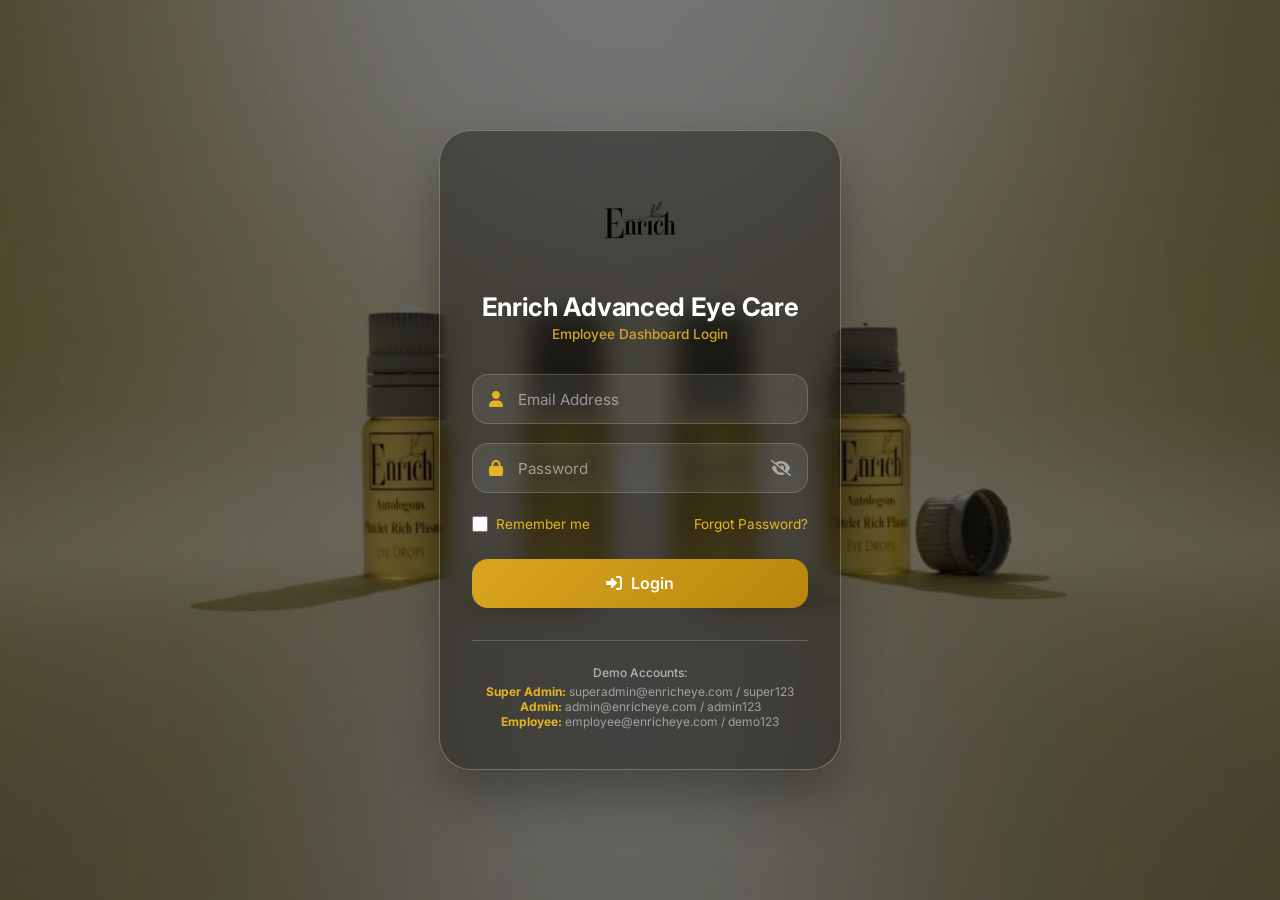
==== dashboard.html @ aca3281d "Initial commit - Enrich Dashboard" ====
<!DOCTYPE html>
<html lang="en">
<head>
    <meta charset="UTF-8">
    <meta name="viewport" content="width=device-width, initial-scale=1.0">
    <title>Dashboard | Enrich Advanced Eye Care</title>
    <link rel="preconnect" href="https://fonts.googleapis.com">
    <link rel="preconnect" href="https://fonts.gstatic.com" crossorigin>
    <link href="https://fonts.googleapis.com/css2?family=Inter:opsz,wght@14..32,300;400;500;600;700;800&display=swap" rel="stylesheet">
    <link rel="stylesheet" href="https://cdnjs.cloudflare.com/ajax/libs/font-awesome/6.0.0-beta3/css/all.min.css">
    <link rel="stylesheet" href="css/dashboard.css">
</head>
<body>
    <div class="dashboard">
        <!-- Header -->
        <header class="main-header">
            <div class="logo-area">
                <img src="images/enrich.png" alt="Company Logo" class="company-logo">
                <div class="company-text">
                    <h1 class="company-name">Enrich Advanced Eye Care</h1>
                    <p class="company-subtitle">Employee Dashboard</p>
                </div>
            </div>
            <div class="nav-tabs">
                <button class="nav-tab active" onclick="navigateTo('dashboard')">
                    <i class="fas fa-home"></i>
                    <span>Home</span>
                </button>
                <button class="nav-tab" onclick="navigateTo('teams')">
                    <i class="fas fa-users"></i>
                    <span>Team</span>
                </button>
                <button class="nav-tab" id="adminNavBtn" style="display:none;" onclick="navigateTo('admin')">
                    <i class="fas fa-shield-alt"></i>
                    <span>Admin</span>
                </button>
            </div>
            <div class="profile-icon-container" onclick="openProfileModal()">
                <div class="profile-icon">
                    <i class="fas fa-user-circle"></i>
                </div>
            </div>
        </header>

        <!-- Notification Bell -->
        <div class="notification-container">
            <div class="notification-bell" onclick="toggleNotificationDropdown()">
                <i class="fas fa-bell"></i>
                <span class="notification-badge" id="notificationBadge">0</span>
            </div>
            <div class="notification-dropdown" id="notificationDropdown">
                <div class="notification-header">
                    <h4>Notifications</h4>
                    <span class="mark-read" onclick="markAllAsRead()">Mark all as read</span>
                </div>
                <div class="notification-list" id="notificationList"></div>
                <div class="notification-footer">
                    <button class="view-all-btn" onclick="viewAllNotifications()">View all notifications</button>
                </div>
            </div>
        </div>

        <!-- Welcome Message -->
        <div class="welcome-message">
            <h2>Welcome back, <span id="employeeName">Valued Employee</span>!</h2>
        </div>

        <!-- Cards Grid -->
        <div class="cards-grid">
            <!-- Task Management Card -->
            <div class="card card-task">
                <div class="card-icon">
                    <i class="fas fa-check-double"></i>
                </div>
                <h2 class="card-title">Task Management</h2>
                <p class="card-description">
                    Organize, prioritize, and track daily tasks with smart lists. Set deadlines and collaborate in real time.
                </p>
                <div class="card-buttons">
                    <button class="btn btn-payslip" onclick="alert('Payslip feature coming soon!')">
                        <i class="fas fa-file-invoice-dollar"></i> Payslip
                    </button>
                    <button class="btn btn-resources" onclick="alert('HVA Resources feature coming soon!')">
                        <i class="fas fa-folder-open"></i> HVA Resources
                    </button>
                    <button class="btn btn-directory" onclick="openDirectoryModal()">
                        <i class="fas fa-address-book"></i> Directory
                    </button>
                </div>
            </div>

            <!-- Productivity Tools Card -->
            <div class="card card-productivity">
                <div class="card-icon">
                    <i class="fas fa-rocket"></i>
                </div>
                <h2 class="card-title">Productivity Tools</h2>
                <p class="card-description">
                    Access all your essential productivity tools in one place. Quick links to your favorite apps.
                </p>
                <div class="apps-grid">
                    <div class="app-item" onclick="window.open('https://mail.google.com', '_blank')">
                        <img src="images/mail.png" alt="Gmail" class="app-icon-img" onerror="this.src='https://placehold.co/24x24/DAA520/white?text=G'">
                        <span>Gmail</span>
                    </div>
                    <div class="app-item" onclick="window.open('https://calendar.google.com', '_blank')">
                        <img src="images/calendar.png" alt="Calendar" class="app-icon-img" onerror="this.src='https://placehold.co/24x24/DAA520/white?text=C'">
                        <span>Calendar</span>
                    </div>
                    <div class="app-item" onclick="window.open('https://meet.google.com', '_blank')">
                        <img src="images/meet.png" alt="GMeet" class="app-icon-img" onerror="this.src='https://placehold.co/24x24/DAA520/white?text=M'">
                        <span>GMeet</span>
                    </div>
                    <div class="app-item" onclick="window.open('https://chat.google.com', '_blank')">
                        <img src="images/chat.png" alt="GChat" class="app-icon-img" onerror="this.src='https://placehold.co/24x24/DAA520/white?text=H'">
                        <span>GChat</span>
                    </div>
                    <div class="app-item" onclick="window.open('https://trello.com', '_blank')">
                        <img src="images/trello.png" alt="Trello" class="app-icon-img" onerror="this.src='https://placehold.co/24x24/DAA520/white?text=T'">
                        <span>Trello</span>
                    </div>
                    <div class="app-item" onclick="window.open('https://www.routific.com', '_blank')">
                        <img src="images/r.png" alt="Routific" class="app-icon-img" onerror="this.src='https://placehold.co/24x24/DAA520/white?text=R'">
                        <span>Routific</span>
                    </div>
                </div>
            </div>

            <!-- SOP Card -->
            <div class="card card-sop" id="sopCard">
                <div class="card-icon">
                    <i class="fas fa-clipboard-list"></i>
                </div>
                <h2 class="card-title">Standard Operation Procedure</h2>
                <p class="card-description">
                    Maintain versioned SOPs, step-by-step guides, and compliance checklists for operational excellence.
                </p>
                <button class="sop-dropdown-btn" onclick="toggleSOPList()">
                    <i class="fas fa-book"></i>
                    View SOP Documents (24)
                    <i class="fas fa-chevron-down" id="sopChevron"></i>
                </button>
                <div class="sop-list" id="sopList" style="display: none;"></div>
            </div>

            <!-- Forms Card -->
            <div class="card card-forms" id="formsCard">
                <div class="card-icon">
                    <i class="fas fa-file-alt"></i>
                </div>
                <h2 class="card-title">Forms & Templates</h2>
                <p class="card-description">
                    Select a category to view available forms.
                </p>
                <div class="forms-dropdowns">
                    <div class="dropdown-container">
                        <button class="dropdown-btn" onclick="toggleEmployeeForms()">
                            <i class="fas fa-users"></i>
                            Employee Forms (5)
                            <i class="fas fa-chevron-down" id="employeeChevron"></i>
                        </button>
                        <div class="dropdown-menu" id="employeeFormsMenu" style="display: none;"></div>
                    </div>
                    <div class="dropdown-container">
                        <button class="dropdown-btn" onclick="toggleOnboardingForms()">
                            <i class="fas fa-user-plus"></i>
                            Onboarding Forms (5)
                            <i class="fas fa-chevron-down" id="onboardingChevron"></i>
                        </button>
                        <div class="dropdown-menu" id="onboardingFormsMenu" style="display: none;"></div>
                    </div>
                </div>
            </div>
        </div>

        <!-- Footer -->
        <footer class="dashboard-footer">
            <div class="footer-content">
                <div class="footer-quote">
                    <i class="fas fa-quote-left"></i>
                    <p>"Teamwork makes the dream work"</p>
                    <i class="fas fa-quote-right"></i>
                </div>
                <div class="footer-copyright">
                    <p>&copy; 2026 Enrich Advanced Eye Care. All rights reserved.</p>
                </div>
            </div>
        </footer>
    </div>

    <!-- Logout Button -->
    <div class="logout-btn-container">
        <button class="logout-btn" onclick="showLogoutConfirm()">
            <i class="fas fa-sign-out-alt"></i> Logout
        </button>
    </div>

    <!-- Directory Modal -->
    <div id="directoryModal" class="modal">
        <div class="modal-content">
            <div class="modal-header">
                <h3><i class="fas fa-address-book"></i> Company Directory</h3>
                <button class="modal-close" onclick="closeDirectoryModal()">&times;</button>
            </div>
            <div class="modal-body">
                <div id="directoryList" class="directory-list"></div>
            </div>
        </div>
    </div>

    <!-- PDF Viewer Modal -->
    <div id="pdfModal" class="pdf-modal-overlay" style="display: none;">
        <div class="pdf-modal-container">
            <div class="pdf-modal-header">
                <h3><i class="fas fa-file-pdf"></i> <span id="pdfTitle"></span></h3>
                <div class="pdf-modal-actions">
                    <button class="pdf-download-header-btn" onclick="downloadPDF()">
                        <i class="fas fa-download"></i>
                    </button>
                    <button class="pdf-modal-close" onclick="closePDFModal()">
                        <i class="fas fa-times"></i>
                    </button>
                </div>
            </div>
            <div class="pdf-viewer">
                <iframe id="pdfFrame" class="pdf-iframe" frameborder="0"></iframe>
            </div>
        </div>
    </div>

    <!-- Profile Modal -->
    <div id="profileModal" class="profile-modal-overlay" style="display: none;">
        <div class="profile-modal-container">
            <button class="profile-modal-close" onclick="closeProfileModal()">
                <i class="fas fa-times"></i>
            </button>
            <div class="profile-cover">
                <div class="profile-avatar-container">
                    <div class="profile-avatar">
                        <i class="fas fa-user-circle"></i>
                        <div class="profile-avatar-edit" onclick="editProfile()">
                            <i class="fas fa-camera"></i>
                        </div>
                    </div>
                </div>
            </div>
            <div class="profile-content">
                <div id="profileViewMode">
                    <div class="profile-header-info">
                        <h2 class="profile-name" id="profileName"></h2>
                        <p class="profile-role" id="profileRole"></p>
                        <p class="profile-department" id="profileDepartment"></p>
                    </div>
                    <div class="profile-section">
                        <h3 class="profile-section-title">
                            <i class="fas fa-user-info"></i>
                            Personal Information
                        </h3>
                        <div class="profile-info-grid" id="profileInfo"></div>
                    </div>
                    <div class="profile-action-buttons">
                        <button class="profile-edit-btn" onclick="editProfile()">
                            <i class="fas fa-edit"></i> Edit Profile
                        </button>
                        <button class="profile-logout-btn" onclick="showLogoutConfirm()">
                            <i class="fas fa-sign-out-alt"></i> Logout
                        </button>
                    </div>
                </div>
                <div id="profileEditMode" style="display: none;">
                    <div class="profile-header-info">
                        <h2 class="profile-name">Edit Profile</h2>
                        <p class="profile-role">Update your information</p>
                    </div>
                    <form id="profileEditForm" class="profile-edit-form">
                        <div class="profile-form-group">
                            <label>Full Name</label>
                            <input type="text" id="editName" name="name">
                        </div>
                        <div class="profile-form-group">
                            <label>Email Address</label>
                            <input type="email" id="editEmail" name="email">
                        </div>
                        <div class="profile-form-group">
                            <label>Role</label>
                            <input type="text" id="editRole" name="role" readonly>
                        </div>
                        <div class="profile-form-group">
                            <label>Title/Position</label>
                            <input type="text" id="editDepartment" name="department">
                        </div>
                        <div class="profile-form-group">
                            <label>Phone Number</label>
                            <input type="tel" id="editPhone" name="phone">
                        </div>
                        <div class="profile-edit-actions">
                            <button type="button" class="profile-cancel-btn" onclick="cancelEdit()">Cancel</button>
                            <button type="submit" class="profile-save-btn">Save Changes</button>
                        </div>
                    </form>
                </div>
            </div>
        </div>
    </div>

    <!-- Logout Confirmation Modal -->
    <div id="logoutConfirmModal" class="logout-confirm-overlay" style="display: none;">
        <div class="logout-confirm-modal">
            <div class="logout-confirm-icon">
                <i class="fas fa-question-circle"></i>
            </div>
            <h3>Confirm Logout</h3>
            <p>Are you sure you want to logout from your account?</p>
            <div class="logout-confirm-buttons">
                <button class="logout-confirm-cancel" onclick="hideLogoutConfirm()">Cancel</button>
                <button class="logout-confirm-logout" onclick="confirmLogout()">Logout</button>
            </div>
        </div>
    </div>

    <script src="js/auth.js"></script>
    <script src="js/profile.js"></script>
    <script src="js/dashboard.js"></script>
</body>
</html>
---- css/dashboard.css ----
/* RESET & BASE STYLES */
* {
    margin: 0;
    padding: 0;
    box-sizing: border-box;
}

body {
    /* Background Image */
    background-image: url('/images/bg.jpg');
    background-size: cover;
    background-position: center;
    background-attachment: fixed;
    background-repeat: no-repeat;
    
    /* Fallback color in case image doesn't load */
    background-color: #000000;
    
    font-family: 'Inter', sans-serif;
    padding: 2rem;
    min-height: 100vh;
    position: relative;
}

/* Dark Overlay on Background Image - Makes text readable */
body::before {
    content: '';
    position: fixed;
    top: 0;
    left: 0;
    width: 100%;
    height: 100%;
    background: rgba(0, 0, 0, 0.55);
    z-index: 0;
    pointer-events: none;
}

/* DASHBOARD CONTAINER */
.dashboard {
    max-width: 1400px;
    margin: 0 auto;
    position: relative;
    z-index: 1;
}

/* ========== HEADER SECTION ========== */
.main-header {
    background: rgba(255, 255, 255, 0.15);
    border-radius: 1.5rem;
    padding: 1rem 2rem;
    margin-bottom: 1.5rem;
    box-shadow: 0 4px 15px rgba(0, 0, 0, 0.1);
    border: 1px solid rgba(255, 241, 184, 0.5);
    display: flex;
    justify-content: space-between;
    align-items: center;
    gap: 1rem;
    flex-wrap: wrap;
}

.logo-area {
    display: flex;
    align-items: center;
    gap: 1.2rem;
}

.company-logo {
    width: 85px;
    height: 85px;
    object-fit: contain;
    border-radius: 14px;
}

.company-text {
    display: flex;
    flex-direction: column;
    gap: 0.2rem;
}

.company-name {
    font-size: 1.6rem;
    font-weight: 700;
    color: #FFFFFF;
    letter-spacing: -0.3px;
    text-shadow: 2px 2px 4px rgba(0, 0, 0, 0.3);
}

.company-subtitle {
    font-size: 0.85rem;
    color: #FFFFFF;
    font-weight: 600;
}

/* ========== NAVIGATION TABS ========== */
.nav-tabs {
    display: flex;
    gap: 0.5rem;
    background: rgba(255, 255, 255, 0.1);
    padding: 0.3rem;
    border-radius: 2rem;
    backdrop-filter: blur(5px);
}

.nav-tab {
    display: flex;
    align-items: center;
    gap: 0.5rem;
    padding: 0.5rem 1.2rem;
    background: transparent;
    border: none;
    border-radius: 1.5rem;
    color: rgba(255, 255, 255, 0.7);
    cursor: pointer;
    transition: all 0.2s ease;
    font-size: 0.9rem;
    font-weight: 500;
    font-family: 'Inter', sans-serif;
}

.nav-tab i {
    font-size: 1rem;
}

.nav-tab:hover {
    background: rgba(255, 255, 255, 0.15);
    color: #FFFFFF;
}

.nav-tab.active {
    background: rgba(218, 165, 32, 0.85);
    color: white;
}

/* Profile Icon in Header */
.profile-icon-container {
    cursor: pointer;
    transition: all 0.2s ease;
}

.profile-icon {
    width: 45px;
    height: 45px;
    background: rgba(255, 255, 255, 0.15);
    border-radius: 50%;
    display: flex;
    align-items: center;
    justify-content: center;
    border: 1px solid rgba(255, 241, 184, 0.3);
    transition: all 0.2s ease;
}

.profile-icon i {
    font-size: 1.5rem;
    color: #E6B422;
}

.profile-icon-container:hover .profile-icon {
    background: rgba(255, 255, 255, 0.25);
    transform: scale(1.05);
    border-color: rgba(218, 165, 32, 0.5);
}

/* ========== NOTIFICATION BELL STYLES ========== */
.notification-container {
    position: relative;
    display: flex;
    justify-content: flex-end;
    margin-bottom: 1.5rem;
}

.notification-bell {
    position: relative;
    background: rgba(255, 255, 255, 0.15);
    width: 45px;
    height: 45px;
    border-radius: 50%;
    display: flex;
    align-items: center;
    justify-content: center;
    cursor: pointer;
    transition: all 0.2s ease;
    border: 1px solid rgba(255, 241, 184, 0.3);
}

.notification-bell:hover {
    background: rgba(255, 255, 255, 0.25);
    transform: scale(1.05);
}

.notification-bell i {
    font-size: 1.3rem;
    color: #E6B422;
}

.notification-badge {
    position: absolute;
    top: -5px;
    right: -5px;
    background: #E74C3C;
    color: white;
    font-size: 0.65rem;
    font-weight: 600;
    padding: 2px 6px;
    border-radius: 50%;
    min-width: 18px;
    text-align: center;
    box-shadow: 0 2px 4px rgba(0, 0, 0, 0.2);
}

.notification-dropdown {
    position: absolute;
    top: 55px;
    right: 0;
    width: 350px;
    max-width: calc(100vw - 2rem);
    background: rgba(30, 28, 20, 0.98);
    backdrop-filter: blur(10px);
    border-radius: 1rem;
    border: 1px solid rgba(255, 241, 184, 0.3);
    box-shadow: 0 10px 30px rgba(0, 0, 0, 0.3);
    z-index: 100;
    display: none;
    overflow: hidden;
}

.notification-dropdown.show {
    display: block;
    animation: fadeIn 0.2s ease;
}

@keyframes fadeIn {
    from {
        opacity: 0;
        transform: translateY(-10px);
    }
    to {
        opacity: 1;
        transform: translateY(0);
    }
}

.notification-header {
    display: flex;
    justify-content: space-between;
    align-items: center;
    padding: 0.8rem 1rem;
    border-bottom: 1px solid rgba(255, 241, 184, 0.2);
}

.notification-header h4 {
    color: #E6B422;
    font-size: 0.95rem;
    font-weight: 600;
}

.mark-read {
    color: rgba(255, 255, 255, 0.6);
    font-size: 0.7rem;
    cursor: pointer;
    transition: color 0.2s;
}

.mark-read:hover {
    color: #E6B422;
}

.notification-list {
    max-height: 350px;
    overflow-y: auto;
}

.notification-item {
    display: flex;
    gap: 0.8rem;
    padding: 0.8rem 1rem;
    border-bottom: 1px solid rgba(255, 241, 184, 0.1);
    transition: background 0.2s;
    cursor: pointer;
}

.notification-item:hover {
    background: rgba(255, 255, 255, 0.08);
}

.notification-item.unread {
    background: rgba(218, 165, 32, 0.1);
}

.notification-item i {
    font-size: 1.1rem;
    color: #E6B422;
    margin-top: 0.2rem;
}

.notification-content {
    flex: 1;
}

.notification-content p {
    color: #FFFFFF;
    font-size: 0.8rem;
    line-height: 1.4;
    margin-bottom: 0.2rem;
}

.notification-time {
    color: rgba(255, 255, 255, 0.5);
    font-size: 0.65rem;
}

.notification-footer {
    padding: 0.7rem 1rem;
    text-align: center;
    border-top: 1px solid rgba(255, 241, 184, 0.2);
}

/* ========== WELCOME MESSAGE ========== */
.welcome-message {
    text-align: center;
    margin-bottom: 2.5rem;
    padding: 0.5rem 0;
}

.welcome-message h2 {
    font-size: 2.2rem;
    font-weight: 600;
    color: #FFFFFF;
    text-shadow: 2px 2px 6px rgba(0, 0, 0, 0.3);
    letter-spacing: -0.2px;
}

.welcome-message span {
    color: #E6B422;
    font-weight: 700;
    text-shadow: 2px 2px 4px rgba(0, 0, 0, 0.3);
}

/* ========== CARDS GRID ========== */
.cards-grid {
    display: flex;
    flex-wrap: wrap;
    gap: 2rem;
    justify-content: center;
}

.card {
    flex: 1 1 280px;
    min-width: 260px;
    background: rgba(255, 255, 255, 0.12);
    border-radius: 1.75rem;
    padding: 1.8rem 1.6rem;
    transition: all 0.3s ease;
    box-shadow: 0 8px 20px rgba(0, 0, 0, 0.1);
    border: 1px solid rgba(255, 241, 184, 0.3);
    display: flex;
    flex-direction: column;
}

.card:hover {
    transform: translateY(-5px);
    background: rgba(255, 255, 255, 0.25);
    box-shadow: 0 15px 30px rgba(0, 0, 0, 0.2);
    border-color: rgba(218, 165, 32, 0.5);
}

.card-icon {
    font-size: 2.5rem;
    margin-bottom: 1.2rem;
    display: inline-flex;
    align-items: center;
    justify-content: center;
    width: 60px;
    height: 60px;
    border-radius: 30px;
}

.card-task .card-icon,
.card-productivity .card-icon,
.card-sop .card-icon,
.card-forms .card-icon {
    color: #E6B422;
    background: rgba(0, 0, 0, 0.5);
}

.card-title {
    font-size: 1.55rem;
    font-weight: 700;
    margin-bottom: 0.75rem;
    color: #FFFFFF;
    letter-spacing: -0.2px;
    text-shadow: 2px 2px 4px rgba(0, 0, 0, 0.3);
}

.card-description {
    font-size: 0.95rem;
    line-height: 1.5;
    color: #FFF8E7;
    margin-bottom: 1.2rem;
    text-shadow: 1px 1px 2px rgba(0, 0, 0, 0.25);
}

/* ========== APPS GRID ========== */
.apps-grid {
    display: grid;
    grid-template-columns: repeat(2, 1fr);
    gap: 0.8rem;
    margin-top: 0.5rem;
}

.app-item {
    display: flex;
    align-items: center;
    gap: 0.6rem;
    padding: 0.6rem 0.8rem;
    background: rgba(255, 255, 255, 0.1);
    border-radius: 1rem;
    cursor: pointer;
    transition: all 0.2s ease;
    border: 1px solid rgba(255, 241, 184, 0.2);
}

.app-item:hover {
    background: rgba(255, 255, 255, 0.25);
    transform: translateX(3px);
    border-color: rgba(218, 165, 32, 0.5);
}

.app-icon-img {
    width: 30px;
    height: 30px;
    object-fit: contain;
    border-radius: 6px;
}

.app-item span {
    font-size: 0.8rem;
    font-weight: 500;
    color: #FFFFFF;
    text-shadow: 1px 1px 1px rgba(0, 0, 0, 0.2);
}

/* ========== BUTTON STYLES ========== */
.card-buttons {
    display: flex;
    gap: 1rem;
    margin-top: auto;
    flex-wrap: wrap;
}

.btn {
    flex: 1;
    padding: 0.7rem 1rem;
    border: none;
    border-radius: 2rem;
    font-family: 'Inter', sans-serif;
    font-weight: 600;
    font-size: 0.85rem;
    cursor: pointer;
    transition: all 0.2s ease;
    display: inline-flex;
    align-items: center;
    justify-content: center;
    gap: 0.5rem;
}

.btn-payslip {
    background: rgba(218, 165, 32, 0.85);
    color: white;
}

.btn-payslip:hover {
    background: rgba(218, 165, 32, 1);
    transform: translateY(-2px);
}

.btn-resources {
    background: rgba(184, 134, 11, 0.85);
    color: white;
}

.btn-resources:hover {
    background: rgba(184, 134, 11, 1);
    transform: translateY(-2px);
}

.btn-directory {
    background: rgba(100, 80, 30, 0.85);
    color: white;
}

.btn-directory:hover {
    background: rgba(100, 80, 30, 1);
    transform: translateY(-2px);
}

/* ========== FORMS DROPDOWN STYLES ========== */
.forms-dropdowns {
    display: flex;
    flex-direction: column;
    gap: 1rem;
    margin-top: 1rem;
}

.dropdown-container {
    width: 100%;
}

.dropdown-btn {
    width: 100%;
    display: flex;
    align-items: center;
    justify-content: space-between;
    gap: 0.8rem;
    padding: 0.8rem 1rem;
    background: rgba(218, 165, 32, 0.85);
    border: none;
    border-radius: 0.75rem;
    color: white;
    cursor: pointer;
    transition: all 0.2s ease;
    font-size: 0.9rem;
    font-weight: 600;
}

.dropdown-btn:hover {
    background: rgba(218, 165, 32, 1);
    transform: translateY(-2px);
}

.dropdown-menu {
    margin-top: 0.5rem;
    background: rgba(0, 0, 0, 0.6);
    border-radius: 0.75rem;
    overflow: hidden;
    border: 1px solid rgba(218, 165, 32, 0.3);
    animation: slideDown 0.2s ease;
}

@keyframes slideDown {
    from {
        opacity: 0;
        transform: translateY(-10px);
    }
    to {
        opacity: 1;
        transform: translateY(0);
    }
}

.form-item-btn {
    width: 100%;
    display: flex;
    align-items: center;
    gap: 0.8rem;
    padding: 0.7rem 1rem;
    background: transparent;
    border: none;
    color: white;
    cursor: pointer;
    transition: all 0.2s ease;
    font-size: 0.9rem;
    text-align: left;
    border-bottom: 1px solid rgba(255, 255, 255, 0.05);
}

.form-item-btn:last-child {
    border-bottom: none;
}

.form-item-btn:hover {
    background: rgba(218, 165, 32, 0.3);
    padding-left: 1.5rem;
}

.form-item-btn i {
    color: #e74c3c;
    font-size: 1rem;
}

/* Google Form Link Style */
.form-item-btn.link-form {
    background: rgba(218, 165, 32, 0.1);
    border-left: 2px solid #DAA520;
}

.form-item-btn.link-form:hover {
    background: rgba(218, 165, 32, 0.3);
}

.google-badge {
    margin-left: auto;
    background: rgba(218, 165, 32, 0.2);
    padding: 0.2rem 0.5rem;
    border-radius: 0.5rem;
    font-size: 0.6rem;
    color: #DAA520;
    font-weight: 500;
}

.form-item-btn i.fa-external-link-alt {
    color: #DAA520;
}

/* ========== SOP CARD STYLES ========== */
.sop-dropdown-btn {
    width: 100%;
    display: flex;
    align-items: center;
    justify-content: space-between;
    gap: 0.8rem;
    padding: 0.8rem 1rem;
    margin-top: 1rem;
    background: rgba(218, 165, 32, 0.85);
    border: none;
    border-radius: 0.75rem;
    color: white;
    cursor: pointer;
    transition: all 0.2s ease;
    font-size: 0.9rem;
    font-weight: 600;
    font-family: 'Inter', sans-serif;
}

.sop-dropdown-btn:hover {
    background: rgba(218, 165, 32, 1);
    transform: translateY(-2px);
}

.sop-dropdown-btn i:first-child {
    font-size: 1rem;
}

.sop-dropdown-btn i:last-child {
    font-size: 0.8rem;
}

.sop-list {
    margin-top: 1rem;
    max-height: 450px;
    overflow-y: auto;
    background: rgba(0, 0, 0, 0.4);
    border-radius: 0.75rem;
    padding: 0.5rem;
}

.sop-list::-webkit-scrollbar {
    width: 6px;
}

.sop-list::-webkit-scrollbar-track {
    background: rgba(255, 255, 255, 0.1);
    border-radius: 3px;
}

.sop-list::-webkit-scrollbar-thumb {
    background: #DAA520;
    border-radius: 3px;
}

.sop-folder {
    margin-bottom: 0.8rem;
    background: rgba(255, 255, 255, 0.05);
    border-radius: 0.75rem;
    overflow: hidden;
}

.sop-folder-btn {
    width: 100%;
    display: flex;
    align-items: center;
    gap: 0.8rem;
    padding: 0.8rem 1rem;
    background: rgba(218, 165, 32, 0.15);
    border: none;
    cursor: pointer;
    transition: all 0.2s ease;
    font-size: 0.9rem;
    font-weight: 600;
    color: #DAA520;
    text-align: left;
}

.sop-folder-btn:hover {
    background: rgba(218, 165, 32, 0.25);
}

.sop-folder-btn i:first-child {
    font-size: 1.1rem;
    width: 24px;
}

.sop-folder-btn span {
    flex: 1;
}

.folder-count {
    background: rgba(218, 165, 32, 0.3);
    padding: 0.2rem 0.6rem;
    border-radius: 1rem;
    font-size: 0.7rem;
    font-weight: 500;
    color: #DAA520;
}

.sop-folder-btn i:last-child {
    font-size: 0.8rem;
    color: #DAA520;
}

.sop-folder-content {
    padding: 0.5rem;
    background: rgba(0, 0, 0, 0.3);
    animation: slideDown 0.2s ease;
}

.sop-item {
    width: 100%;
    display: flex;
    align-items: center;
    gap: 0.8rem;
    padding: 0.6rem 1rem;
    background: rgba(255, 255, 255, 0.08);
    border: none;
    border-radius: 0.5rem;
    color: white;
    cursor: pointer;
    transition: all 0.2s ease;
    font-size: 0.9rem;
    text-align: left;
    margin-bottom: 0.3rem;
}

.sop-item:last-child {
    margin-bottom: 0;
}

.sop-item:hover {
    background: rgba(218, 165, 32, 0.3);
    transform: translateX(5px);
}

.sop-item i:first-child {
    color: #e74c3c;
    font-size: 1rem;
}

.sop-item i:last-child {
    margin-left: auto;
    font-size: 0.7rem;
    color: #DAA520;
    opacity: 0;
    transition: opacity 0.2s ease;
}

.sop-item:hover i:last-child {
    opacity: 1;
}

/* ========== PDF MODAL STYLES ========== */
.pdf-modal-overlay {
    position: fixed;
    top: 0;
    left: 0;
    width: 100%;
    height: 100%;
    background: rgba(0, 0, 0, 0.9);
    z-index: 3000;
    display: flex;
    justify-content: center;
    align-items: center;
}

.pdf-modal-container {
    width: 90%;
    max-width: 900px;
    height: 85vh;
    background: rgba(30, 28, 20, 0.98);
    backdrop-filter: blur(10px);
    border-radius: 1.5rem;
    overflow: hidden;
    border: 1px solid rgba(218, 165, 32, 0.5);
    box-shadow: 0 25px 50px rgba(0, 0, 0, 0.5);
    display: flex;
    flex-direction: column;
}

.pdf-modal-header {
    display: flex;
    justify-content: space-between;
    align-items: center;
    padding: 1rem 1.5rem;
    background: rgba(218, 165, 32, 0.2);
    border-bottom: 1px solid rgba(218, 165, 32, 0.3);
}

.pdf-modal-header h3 {
    color: #DAA520;
    font-size: 1.1rem;
    font-weight: 600;
    display: flex;
    align-items: center;
    gap: 0.5rem;
}

.pdf-modal-close {
    width: 32px;
    height: 32px;
    border-radius: 50%;
    background: rgba(255, 255, 255, 0.1);
    border: none;
    cursor: pointer;
    transition: all 0.2s ease;
    display: flex;
    align-items: center;
    justify-content: center;
}

.pdf-modal-close i {
    color: white;
    font-size: 1rem;
}

.pdf-modal-close:hover {
    background: rgba(220, 53, 69, 0.8);
    transform: rotate(90deg);
}

.pdf-viewer {
    flex: 1;
    background: #fff;
    overflow: hidden;
}

.pdf-iframe {
    width: 100%;
    height: 100%;
    border: none;
}

/* ========== LOGOUT BUTTON ========== */
.logout-btn-container {
    position: fixed;
    bottom: 1.5rem;
    right: 1.5rem;
    z-index: 1000;
}

.logout-btn {
    background: rgba(218, 165, 32, 0.85);
    backdrop-filter: blur(8px);
    border: none;
    padding: 0.7rem 1.2rem;
    border-radius: 2rem;
    font-family: 'Inter', sans-serif;
    font-weight: 600;
    font-size: 0.85rem;
    cursor: pointer;
    transition: all 0.2s ease;
    display: inline-flex;
    align-items: center;
    gap: 0.5rem;
    color: white;
    box-shadow: 0 4px 12px rgba(0, 0, 0, 0.2);
    border: 1px solid rgba(255, 241, 184, 0.3);
}

.logout-btn:hover {
    background: rgba(218, 165, 32, 1);
    transform: translateY(-2px);
}

/* ========== FOOTER STYLES ========== */
.dashboard-footer {
    margin-top: 3rem;
    padding: 1.5rem 2rem;
    background: rgba(30, 28, 20, 0.6);
    backdrop-filter: blur(8px);
    border-radius: 1.5rem;
    border: 1px solid rgba(255, 241, 184, 0.2);
}

.footer-content {
    display: flex;
    flex-direction: column;
    align-items: center;
    gap: 0.8rem;
    text-align: center;
}

.footer-quote {
    display: flex;
    align-items: center;
    gap: 0.8rem;
    flex-wrap: wrap;
    justify-content: center;
}

.footer-quote i {
    color: #E6B422;
    font-size: 0.9rem;
    opacity: 0.8;
}

.footer-quote p {
    color: #FFFFFF;
    font-size: 1rem;
    font-weight: 500;
    font-style: italic;
    text-shadow: 1px 1px 2px rgba(0, 0, 0, 0.2);
}

.footer-copyright p {
    color: rgba(255, 255, 255, 0.5);
    font-size: 0.75rem;
}

/* ========== DIRECTORY MODAL STYLES ========== */
.modal {
    display: none;
    position: fixed;
    top: 0;
    left: 0;
    width: 100%;
    height: 100%;
    background: rgba(0, 0, 0, 0.7);
    z-index: 1000;
    justify-content: center;
    align-items: center;
}

.modal.show {
    display: flex;
}

.modal-content {
    background: rgba(30, 25, 15, 0.95);
    backdrop-filter: blur(10px);
    border-radius: 1.5rem;
    width: 90%;
    max-width: 500px;
    overflow: hidden;
    border: 1px solid rgba(255, 241, 184, 0.3);
    box-shadow: 0 20px 40px rgba(0, 0, 0, 0.3);
}

.modal-header {
    display: flex;
    justify-content: space-between;
    align-items: center;
    padding: 1.2rem 1.5rem;
    border-bottom: 1px solid rgba(255, 241, 184, 0.2);
}

.modal-header h3 {
    color: #E6B422;
    font-size: 1.4rem;
    font-weight: 600;
}

.modal-close {
    background: none;
    border: none;
    font-size: 2rem;
    cursor: pointer;
    color: #D4A52C;
    transition: all 0.2s;
}

.modal-close:hover {
    color: #E6B422;
    transform: scale(1.1);
}

.modal-body {
    padding: 1.5rem;
}

.directory-list {
    display: flex;
    flex-direction: column;
    gap: 1rem;
}

.directory-item {
    display: flex;
    align-items: center;
    gap: 1rem;
    padding: 1rem;
    background: rgba(255, 255, 255, 0.08);
    border-radius: 1rem;
    transition: all 0.2s;
    border: 1px solid rgba(255, 241, 184, 0.1);
}

.directory-item:hover {
    background: rgba(255, 255, 255, 0.15);
    transform: translateX(5px);
}

.directory-icon {
    width: 50px;
    height: 50px;
    background: rgba(218, 165, 32, 0.3);
    border-radius: 50%;
    display: flex;
    align-items: center;
    justify-content: center;
    font-size: 1.4rem;
    color: #E6B422;
}

.directory-info {
    flex: 1;
}

.directory-title {
    font-weight: 700;
    color: white;
    font-size: 1rem;
    margin-bottom: 0.25rem;
}

.directory-description {
    font-size: 0.75rem;
    color: rgba(255, 255, 255, 0.6);
    margin-bottom: 0.3rem;
}

.directory-email {
    font-size: 0.8rem;
}

.email-link {
    color: #E6B422;
    text-decoration: none;
    font-weight: 500;
    transition: all 0.2s;
}

.email-link:hover {
    color: #F0C45A;
    text-decoration: underline;
}

/* ========== TOAST NOTIFICATION ========== */
.toast-notification {
    position: fixed;
    bottom: 80px;
    right: 20px;
    background: rgba(30, 28, 20, 0.95);
    backdrop-filter: blur(10px);
    color: white;
    padding: 0.8rem 1.2rem;
    border-radius: 2rem;
    display: flex;
    align-items: center;
    gap: 0.6rem;
    font-size: 0.85rem;
    z-index: 2000;
    transform: translateX(400px);
    transition: transform 0.3s ease;
    border: 1px solid rgba(218, 165, 32, 0.5);
    box-shadow: 0 4px 15px rgba(0, 0, 0, 0.2);
}

.toast-notification.show {
    transform: translateX(0);
}

.toast-notification i {
    color: #E6B422;
    font-size: 1rem;
}

/* ========== PROFILE MODAL STYLES ========== */
.profile-modal-overlay {
    position: fixed;
    top: 0;
    left: 0;
    width: 100%;
    height: 100%;
    background: rgba(0, 0, 0, 0.85);
    backdrop-filter: blur(8px);
    z-index: 2000;
    display: flex;
    justify-content: center;
    align-items: center;
}

.profile-modal-container {
    position: relative;
    width: 90%;
    max-width: 800px;
    max-height: 90vh;
    background: linear-gradient(135deg, rgba(30, 28, 20, 0.98), rgba(20, 18, 12, 0.98));
    backdrop-filter: blur(10px);
    border-radius: 2rem;
    overflow-y: auto;
    box-shadow: 0 25px 50px rgba(0, 0, 0, 0.5);
    border: 1px solid rgba(218, 165, 32, 0.3);
}

.profile-modal-container::-webkit-scrollbar {
    width: 6px;
}

.profile-modal-container::-webkit-scrollbar-track {
    background: rgba(255, 255, 255, 0.1);
    border-radius: 3px;
}

.profile-modal-container::-webkit-scrollbar-thumb {
    background: #DAA520;
    border-radius: 3px;
}

.profile-modal-close {
    position: absolute;
    top: 1rem;
    right: 1rem;
    width: 36px;
    height: 36px;
    border-radius: 50%;
    background: rgba(255, 255, 255, 0.1);
    border: none;
    cursor: pointer;
    transition: all 0.2s ease;
    z-index: 10;
    display: flex;
    align-items: center;
    justify-content: center;
}

.profile-modal-close i {
    color: #FFFFFF;
    font-size: 1.2rem;
}

.profile-modal-close:hover {
    background: rgba(218, 165, 32, 0.3);
    transform: rotate(90deg);
}

.profile-cover {
    height: 120px;
    background: linear-gradient(135deg, #DAA520, #B8860B);
    border-radius: 2rem 2rem 0 0;
    position: relative;
}

.profile-avatar-container {
    position: absolute;
    bottom: -50px;
    left: 2rem;
}

.profile-avatar {
    width: 100px;
    height: 100px;
    background: linear-gradient(135deg, #667eea 0%, #764ba2 100%);
    border-radius: 50%;
    border: 4px solid rgba(218, 165, 32, 0.5);
    display: flex;
    align-items: center;
    justify-content: center;
    position: relative;
    cursor: pointer;
    transition: all 0.3s ease;
}

.profile-avatar i {
    font-size: 4rem;
    color: #FFFFFF;
}

.profile-avatar-edit {
    position: absolute;
    bottom: 0;
    right: 0;
    width: 32px;
    height: 32px;
    background: #DAA520;
    border-radius: 50%;
    display: flex;
    align-items: center;
    justify-content: center;
    transition: all 0.2s ease;
    cursor: pointer;
}

.profile-avatar-edit i {
    font-size: 0.8rem;
    color: #000000;
}

.profile-avatar-edit:hover {
    transform: scale(1.1);
    background: #E6B422;
}

.avatar-upload {
    display: flex;
    flex-direction: column;
    align-items: center;
    gap: 0.5rem;
    font-size: 0.7rem;
    color: #FFFFFF;
}

.avatar-upload i {
    font-size: 2rem;
    color: #DAA520;
}

.profile-content {
    padding: 3rem 2rem 2rem 2rem;
}

.profile-header-info {
    text-align: center;
    margin-bottom: 2rem;
}

.profile-name {
    font-size: 2rem;
    font-weight: 700;
    color: #FFFFFF;
    margin-bottom: 0.5rem;
}

.profile-role {
    font-size: 1rem;
    color: #DAA520;
    font-weight: 500;
    margin-bottom: 0.25rem;
}

.profile-department {
    font-size: 0.85rem;
    color: rgba(255, 255, 255, 0.6);
}

.profile-section {
    margin-bottom: 2rem;
}

.profile-section-title {
    font-size: 1.2rem;
    font-weight: 600;
    color: #FFFFFF;
    margin-bottom: 1rem;
    display: flex;
    align-items: center;
    gap: 0.5rem;
    border-left: 3px solid #DAA520;
    padding-left: 0.8rem;
}

.profile-section-title i {
    color: #DAA520;
    font-size: 1rem;
}

.profile-info-grid {
    display: grid;
    grid-template-columns: repeat(auto-fit, minmax(250px, 1fr));
    gap: 1rem;
}

.profile-info-item {
    background: rgba(255, 255, 255, 0.05);
    border-radius: 0.75rem;
    padding: 0.8rem;
}

.profile-info-item label {
    font-size: 0.7rem;
    color: rgba(255, 255, 255, 0.5);
    text-transform: uppercase;
    letter-spacing: 0.5px;
    display: block;
    margin-bottom: 0.3rem;
}

.profile-info-item p {
    font-size: 0.9rem;
    color: #FFFFFF;
    font-weight: 500;
}

.profile-status-active {
    color: #4CAF50 !important;
}

.profile-action-buttons {
    display: flex;
    gap: 1rem;
    margin-top: 2rem;
    padding-top: 1rem;
    border-top: 1px solid rgba(255, 255, 255, 0.1);
}

.profile-edit-btn,
.profile-logout-btn {
    flex: 1;
    padding: 0.8rem;
    border: none;
    border-radius: 0.75rem;
    font-weight: 600;
    cursor: pointer;
    transition: all 0.2s ease;
    display: flex;
    align-items: center;
    justify-content: center;
    gap: 0.5rem;
}

.profile-edit-btn {
    background: rgba(218, 165, 32, 0.85);
    color: white;
}

.profile-edit-btn:hover {
    background: rgba(218, 165, 32, 1);
    transform: translateY(-2px);
}

.profile-logout-btn {
    background: rgba(220, 53, 69, 0.85);
    color: white;
}

.profile-logout-btn:hover {
    background: rgba(220, 53, 69, 1);
    transform: translateY(-2px);
}

.profile-edit-form {
    display: flex;
    flex-direction: column;
    gap: 1rem;
}

.profile-form-group {
    display: flex;
    flex-direction: column;
    gap: 0.4rem;
}

.profile-form-group label {
    font-size: 0.8rem;
    font-weight: 500;
    color: #DAA520;
}

.profile-form-group input,
.profile-form-group textarea {
    padding: 0.7rem;
    background: rgba(255, 255, 255, 0.08);
    border: 1px solid rgba(218, 165, 32, 0.3);
    border-radius: 0.5rem;
    color: #FFFFFF;
    font-family: 'Inter', sans-serif;
    font-size: 0.9rem;
    transition: all 0.2s ease;
}

.profile-form-group input:focus,
.profile-form-group textarea:focus {
    outline: none;
    border-color: #DAA520;
    background: rgba(255, 255, 255, 0.12);
}

.profile-form-group input::placeholder,
.profile-form-group textarea::placeholder {
    color: rgba(255, 255, 255, 0.3);
}

.profile-edit-actions {
    display: flex;
    gap: 1rem;
    margin-top: 1rem;
}

.profile-cancel-btn,
.profile-save-btn {
    flex: 1;
    padding: 0.7rem;
    border: none;
    border-radius: 0.5rem;
    font-weight: 600;
    cursor: pointer;
    transition: all 0.2s ease;
}

.profile-cancel-btn {
    background: rgba(255, 255, 255, 0.1);
    color: white;
}

.profile-cancel-btn:hover {
    background: rgba(255, 255, 255, 0.2);
}

.profile-save-btn {
    background: #DAA520;
    color: #000000;
}

.profile-save-btn:hover {
    background: #E6B422;
    transform: translateY(-2px);
}

.logout-confirm-overlay {
    position: fixed;
    top: 0;
    left: 0;
    width: 100%;
    height: 100%;
    background: rgba(0, 0, 0, 0.9);
    z-index: 2100;
    display: flex;
    justify-content: center;
    align-items: center;
}

.logout-confirm-modal {
    background: rgba(30, 28, 20, 0.98);
    backdrop-filter: blur(10px);
    border-radius: 1.5rem;
    padding: 2rem;
    text-align: center;
    max-width: 400px;
    width: 90%;
    border: 1px solid rgba(218, 165, 32, 0.3);
}

.logout-confirm-icon {
    width: 70px;
    height: 70px;
    background: rgba(220, 53, 69, 0.2);
    border-radius: 50%;
    display: flex;
    align-items: center;
    justify-content: center;
    margin: 0 auto 1rem;
}

.logout-confirm-icon i {
    font-size: 2.5rem;
    color: #DC3545;
}

.logout-confirm-modal h3 {
    font-size: 1.5rem;
    color: #FFFFFF;
    margin-bottom: 0.5rem;
}

.logout-confirm-modal p {
    color: rgba(255, 255, 255, 0.7);
    margin-bottom: 1.5rem;
}

.logout-confirm-buttons {
    display: flex;
    gap: 1rem;
}

.logout-confirm-cancel,
.logout-confirm-logout {
    flex: 1;
    padding: 0.7rem;
    border: none;
    border-radius: 0.5rem;
    font-weight: 600;
    cursor: pointer;
    transition: all 0.2s ease;
}

.logout-confirm-cancel {
    background: rgba(255, 255, 255, 0.1);
    color: white;
}

.logout-confirm-cancel:hover {
    background: rgba(255, 255, 255, 0.2);
}

.logout-confirm-logout {
    background: #DC3545;
    color: white;
}

.logout-confirm-logout:hover {
    background: #c82333;
    transform: translateY(-2px);
}

/* ========== RESPONSIVE STYLES ========== */
@media (max-width: 768px) {
    body {
        padding: 1.2rem;
    }
    
    .main-header {
        padding: 0.8rem 1.2rem;
        gap: 0.5rem;
    }
    
    .company-logo {
        width: 45px;
        height: 45px;
    }
    
    .company-name {
        font-size: 1rem;
    }
    
    .company-subtitle {
        font-size: 0.65rem;
    }
    
    .nav-tabs {
        gap: 0.3rem;
        padding: 0.2rem;
    }
    
    .nav-tab {
        padding: 0.4rem 0.8rem;
        font-size: 0.8rem;
    }
    
    .profile-icon {
        width: 35px;
        height: 35px;
    }
    
    .profile-icon i {
        font-size: 1.2rem;
    }
    
    .welcome-message h2 {
        font-size: 1.6rem;
    }
    
    .cards-grid {
        gap: 1.2rem;
    }
    
    .card-buttons {
        flex-direction: column;
        gap: 0.7rem;
    }
    
    .apps-grid {
        grid-template-columns: repeat(2, 1fr);
    }
    
    .dashboard-footer {
        margin-top: 2rem;
        padding: 1rem 1.5rem;
    }
    
    .notification-dropdown {
        width: 320px;
        right: -10px;
    }
    
    .pdf-modal-container {
        width: 95%;
        height: 90vh;
    }
    
    .profile-modal-container {
        width: 95%;
        max-height: 95vh;
    }
    
    .profile-content {
        padding: 3rem 1rem 1rem 1rem;
    }
    
    .profile-name {
        font-size: 1.5rem;
    }
    
    .profile-info-grid {
        grid-template-columns: 1fr;
    }
    
    .profile-action-buttons {
        flex-direction: column;
    }
}

@media (max-width: 480px) {
    .logo-area {
        gap: 0.5rem;
    }
    
    .company-logo {
        width: 30px;
        height: 30px;
    }
    
    .company-name {
        font-size: 0.8rem;
    }
    
    .company-subtitle {
        font-size: 0.55rem;
    }
    
    .nav-tab span {
        display: none;
    }
    
    .nav-tab {
        padding: 0.5rem;
    }
    
    .nav-tab i {
        margin: 0;
    }
    
    .welcome-message h2 {
        font-size: 1.3rem;
    }
    
    .card {
        padding: 1.4rem 1.2rem;
    }
    
    .apps-grid {
        gap: 0.6rem;
    }
    
    .app-item span {
        font-size: 0.7rem;
    }
    
    .app-icon-img {
        width: 20px;
        height: 20px;
    }
    
    .directory-item {
        flex-direction: column;
        text-align: center;
    }
    
    .dashboard-footer {
        margin-top: 1.5rem;
        padding: 0.8rem 1rem;
    }
    
    .footer-quote p {
        font-size: 0.75rem;
    }
    
    .footer-copyright p {
        font-size: 0.65rem;
    }
    
    .notification-dropdown {
        width: 290px;
        right: -20px;
    }
    
    .profile-avatar {
        width: 80px;
        height: 80px;
    }
    
    .profile-avatar i {
        font-size: 3rem;
    }
    
    .profile-section-title {
        font-size: 1rem;
    }
}
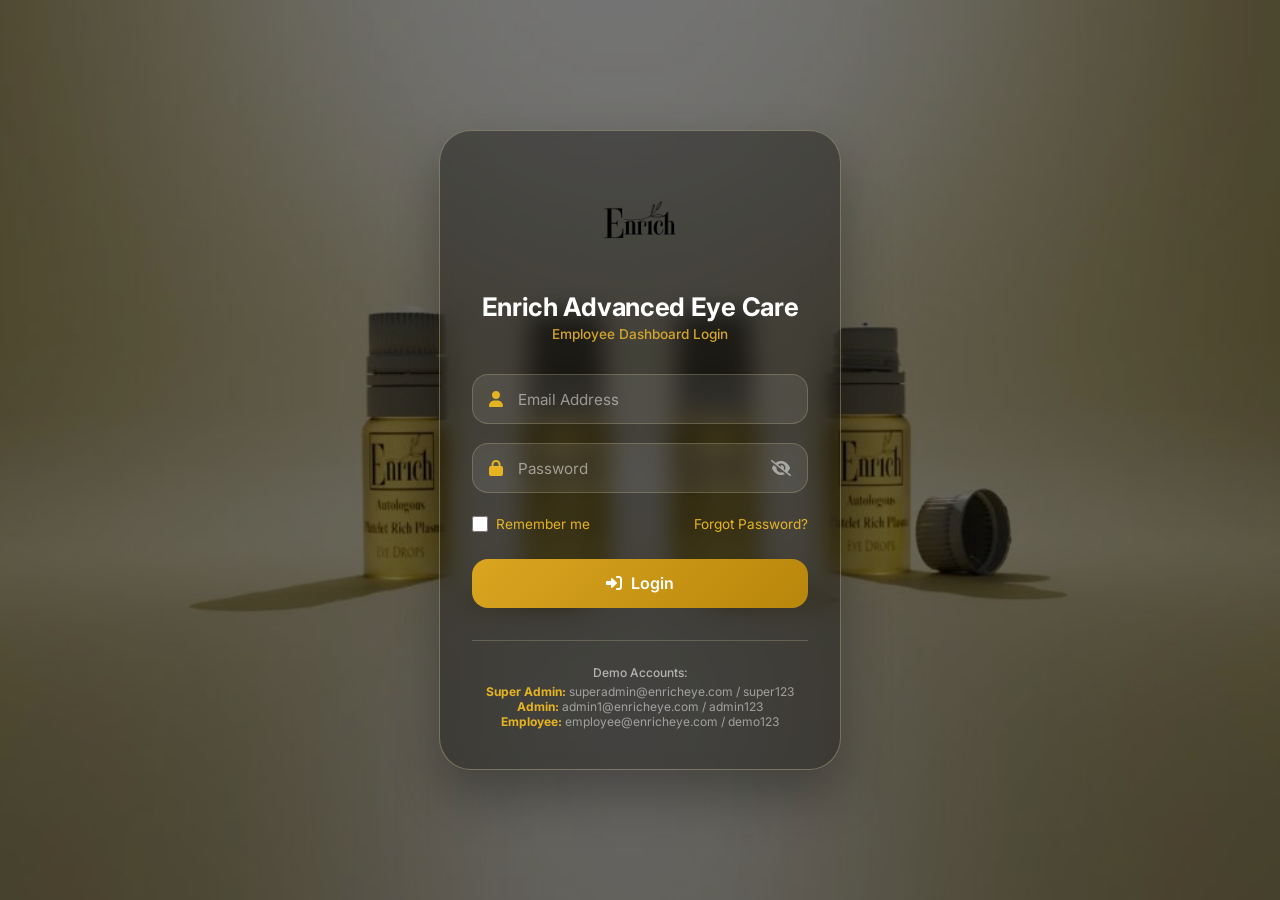
==== commit ac665683: "update" ====
--- a/dashboard.html
+++ b/dashboard.html
@@ -77,10 +77,10 @@
                     Organize, prioritize, and track daily tasks with smart lists. Set deadlines and collaborate in real time.
                 </p>
                 <div class="card-buttons">
-                    <button class="btn btn-payslip" onclick="alert('Payslip feature coming soon!')">
+                    <button class="btn btn-payslip" onclick="openPayslip()">    
                         <i class="fas fa-file-invoice-dollar"></i> Payslip
                     </button>
-                    <button class="btn btn-resources" onclick="alert('HVA Resources feature coming soon!')">
+                    <button class="btn btn-resources" onclick="openHVAResources()">
                         <i class="fas fa-folder-open"></i> HVA Resources
                     </button>
                     <button class="btn btn-directory" onclick="openDirectoryModal()">
